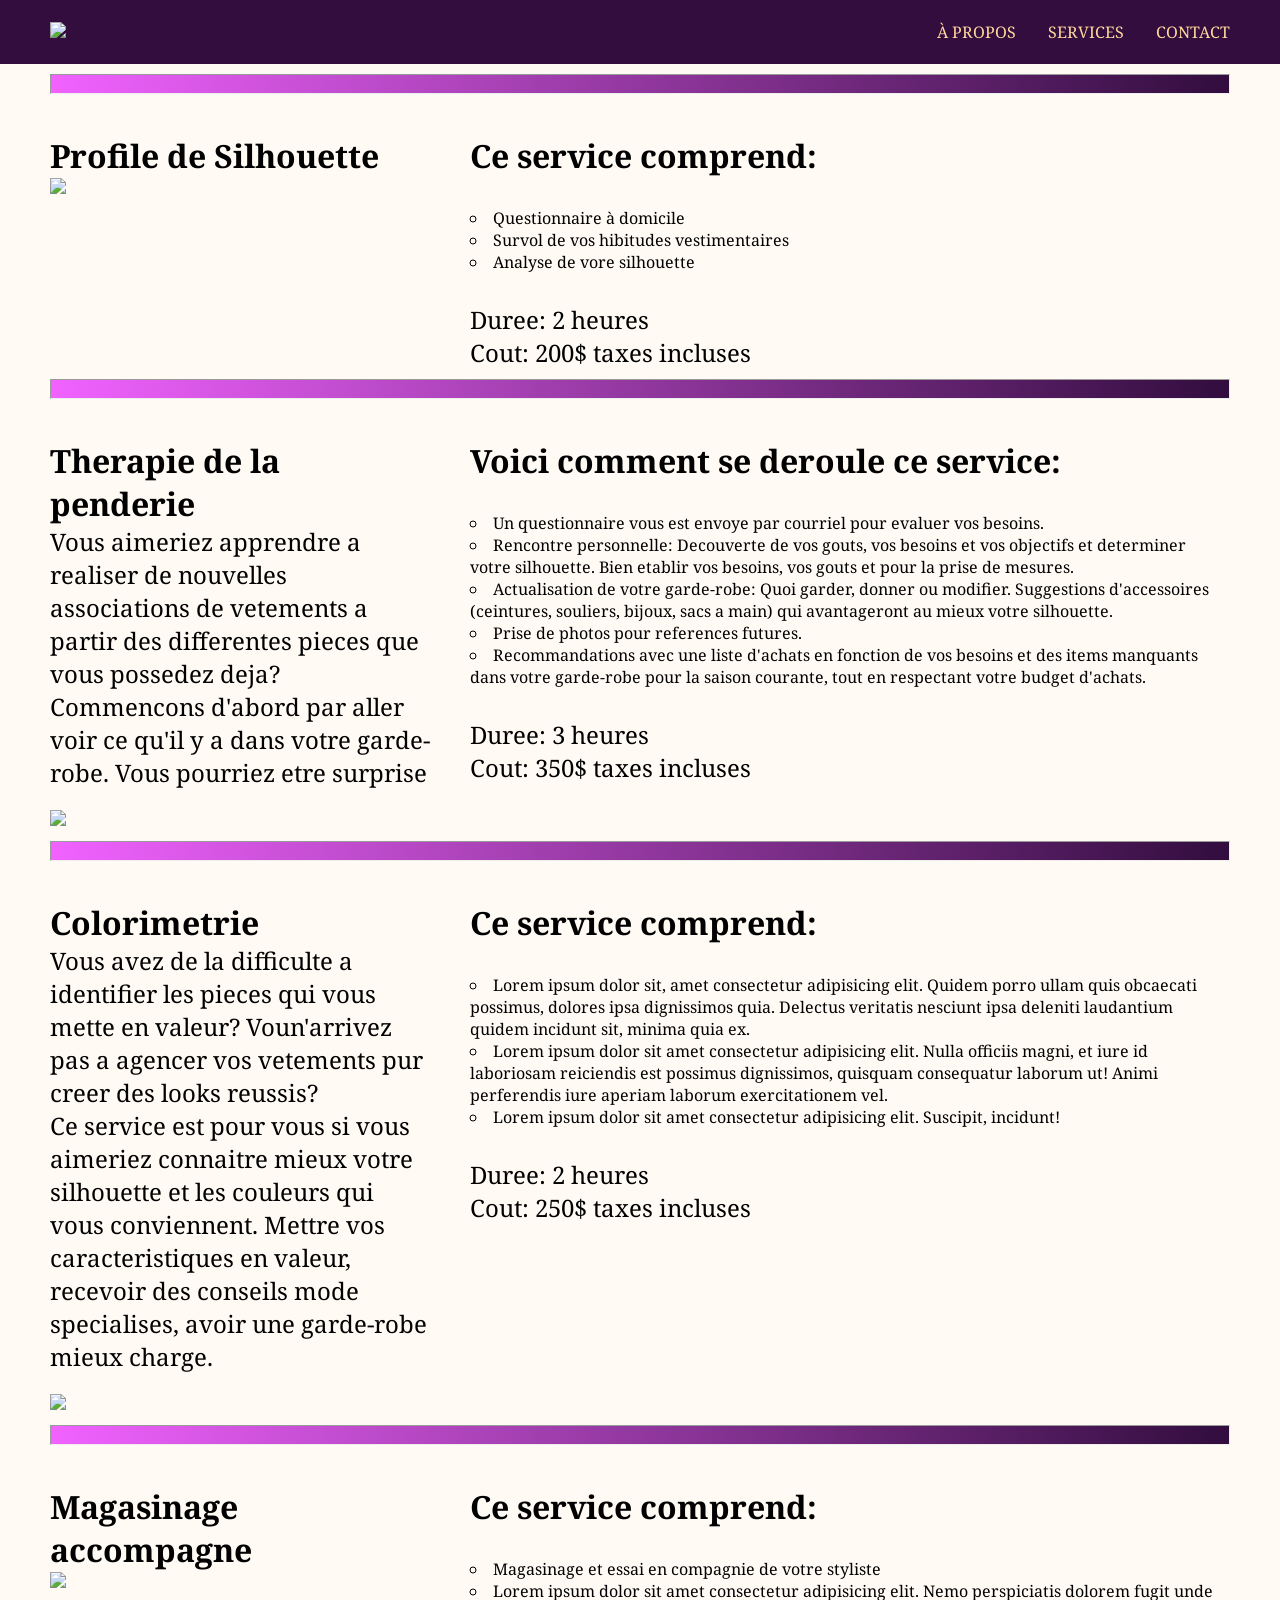
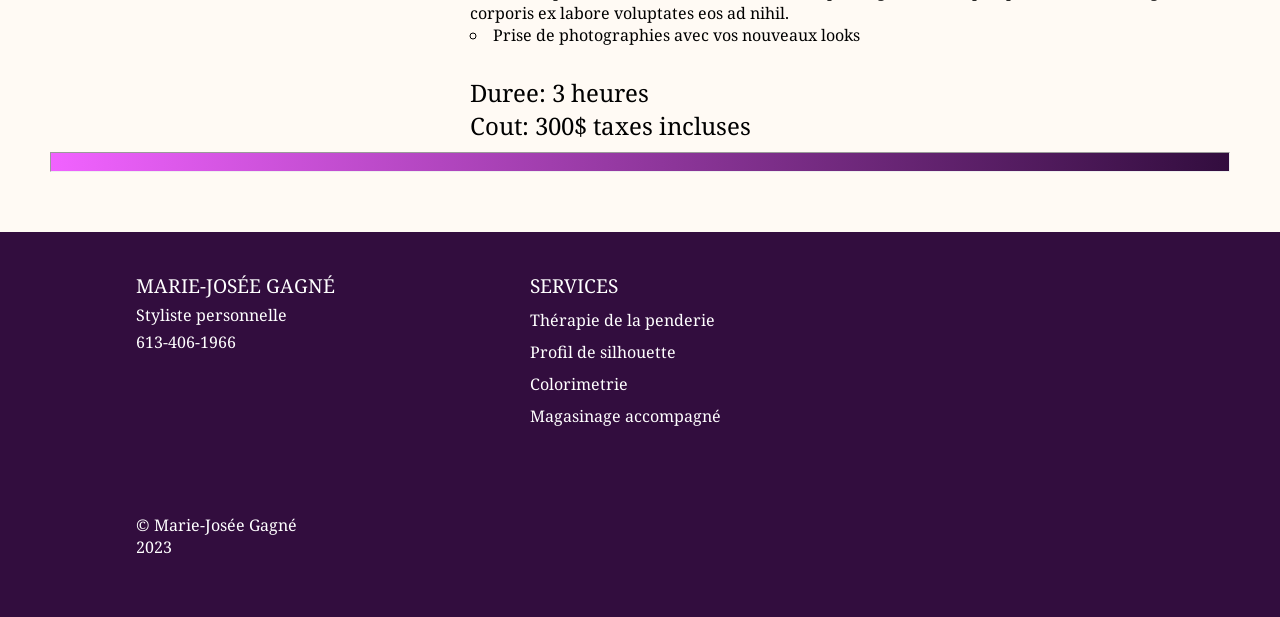
==== services.html @ 8a5ffe56 "Add files via upload" ====
<!DOCTYPE html>
<html lang="en">

<head>
    <meta charset="UTF-8" />
    <meta http-equiv="X-UA-Compatible" content="IE=edge" />
    <meta name="viewport" content="width=device-width, initial-scale=1.0" />
    <link href="services.css" rel="stylesheet" />
    <link href="style.css" rel="stylesheet" />
    <link href="https://fonts.googleapis.com/css2?family=Noto+Serif&family=Sacramento&display=swap" rel="stylesheet" />
    <!-- BOOTSTRAP -->

    <title>_v7</title>

    <body>

        <header>
            <nav class="navbar">
                <a class="nav-logo-img" href="/index.html"><img class="nav-logo-img" src="/images/LogoName.png" /></a>
                <ul class="nav-menu">
                    <li class="nav-items">
                        <a href="about.html" class="nav-link">À propos</a>
                    </li>
                    <li class="nav-items">
                        <a href="services.html" class="nav-link">Services</a>
                    </li>
                    <li class="nav-items">
                        <a href="contact.html" class="nav-link">Contact</a>
                    </li>
                    <!-- <li class="nav-items">
                        <a href="#" class="nav-link btn-clients">Clients</a>
                    </li> -->
                </ul>

                <div class="hamburger">
                    <span class="bar"></span>
                    <span class="bar"></span>
                    <span class="bar"></span>
                </div>
            </nav>
        </header>


        <div class="main-container">
            <hr>
            <div id="silhouette" class="silhouette-container">
                <div class="silhouette-img">
                    <h1>Profile de Silhouette</h1>
                    <img class="service-pic" src="/images/silhouette_627x418.png"/>
                </div>
                <div class="silhouette-txt">
                    <ul class="inside">
                       <h1>Ce service comprend:</h1>
                        <li class="inside s1">
                            Questionnaire à domicile
                        </li>
                        <li class="inside s2">
                            Survol de vos hibitudes vestimentaires
                        </li>
                        <li class="inside sLast">
                            Analyse de vore silhouette
                        </li>
                    </ul>
                    <p class="cout">Duree: 2 heures</p>
                    <p class="cout">Cout: 200$ taxes incluses</p>
                </div>
            </div> 
            <!-- End silhouette container -->
<hr>
            <div id="penderie" class="penderie-container">
                <div class="penderie-img">
                    <h1>Therapie de la penderie</h1>
                    <p class="intro penderie">Vous aimeriez apprendre a realiser de nouvelles associations de vetements a partir des differentes pieces que vous possedez deja? Commencons d'abord par aller voir ce qu'il y a dans votre garde-robe. Vous pourriez etre surprise </p>
                    <img class="service-pic" src="/images/penderie_627x418.png"/>
                </div>
                <div class="penderie-txt">
                    <ul class="inside">
                        <h1>Voici comment se deroule ce service:</h1>
                        <li class="inside s1">
                            Un questionnaire vous est envoye par courriel pour evaluer vos besoins.
                        </li>
                        <li class="inside s2">
                            Rencontre personnelle: Decouverte de vos gouts, vos besoins et vos objectifs et determiner votre silhouette. Bien etablir vos besoins, vos gouts et pour la prise de mesures.
                        </li>
                        <li class="inside s3">
                            Actualisation de votre garde-robe: Quoi garder, donner ou modifier. Suggestions d'accessoires (ceintures, souliers, bijoux, sacs a main) qui avantageront au mieux votre silhouette.
                        </li>
                        <li class="inside s4">
                            Prise de photos pour references futures.
                        </li>
                        <li class="inside sLast">
                            Recommandations avec une liste d'achats en fonction de vos besoins et des items manquants dans votre garde-robe pour la saison courante, tout en respectant votre budget d'achats.
                        </li>
                    </ul>
                    <p class="cout">Duree: 3 heures</p>
                    <p class="cout">Cout: 350$ taxes incluses</p>
                </div>
            </div>
            <!-- End penderie container -->
            <hr>

            <div id="colorimetrie" class="coloriemetrie-container">
                <div class="coloriemetrie-img">
                    <h1>Colorimetrie</h1>
                    <p class="intro colorimetrie">Vous avez de la difficulte a identifier les pieces qui vous mette en valeur? Voun'arrivez pas a agencer vos vetements pur creer des looks reussis? 
                    <br>
                    Ce service est pour vous si vous aimeriez connaitre mieux votre silhouette et les couleurs qui vous conviennent. Mettre vos caracteristiques en valeur, recevoir des conseils mode specialises, avoir une garde-robe mieux charge.</p>
                    <img class="service-pic" src="/images/color_627x418.png"/>
                </div>
                <div class="colorimetrie-txt">
                    <ul class="inside">
                        <h1>Ce service comprend:</h1>
                        <li class="inside s1">
                            Lorem ipsum dolor sit, amet consectetur adipisicing elit. Quidem porro ullam quis obcaecati possimus, dolores ipsa dignissimos quia. Delectus veritatis nesciunt ipsa deleniti laudantium quidem incidunt sit, minima quia ex.
                        </li>
                        <li class="inside s2">
                            Lorem ipsum dolor sit amet consectetur adipisicing elit. Nulla officiis magni, et iure id laboriosam reiciendis est possimus dignissimos, quisquam consequatur laborum ut! Animi perferendis iure aperiam laborum exercitationem vel.
                        </li>
                        <li class="inside sLast">
                            Lorem ipsum dolor sit amet consectetur adipisicing elit. Suscipit, incidunt!
                        </li>
                    </ul>
                    <p class="cout">Duree: 2 heures</p>
                    <p class="cout">Cout: 250$ taxes incluses</p>
                </div>
            </div>
            <!-- End colorimeterie container -->
            <hr>

            <div id="magasinage" class="magasinage-container">
                <div class="magasinage-img">
                    <h1>Magasinage accompagne</h1>
                    <img class="service-pic" src="/images/magasinage_627x418.png"/>
                </div>
                <div class="magasinage-txt">            
                    <ul class="inside">
                       <h1>Ce service comprend:</h1>
                        <li class="inside s1">
                            Magasinage et essai en compagnie de votre styliste
                        </li>
                        <li class="inside s2">
                            Lorem ipsum dolor sit amet consectetur adipisicing elit. Nemo perspiciatis dolorem fugit unde corporis ex labore voluptates eos ad nihil.
                        </li>
                        <li class="inside sLast">
                            Prise de photographies avec vos nouveaux looks
                        </li>
                    </ul>
                    <p class="cout">Duree: 3 heures</p>
                    <p class="cout">Cout: 300$ taxes incluses</p>
                </div>
            </div>
            <!-- End magasinage container -->
            <hr>
        </div>
        <!-- End main container     -->
    <footer>
        <div class="footer-container">
            <div class="footer-grid">
                <div class="footer-mj-div">
                    <a class="footer-link-svcs footer-link-mj-name" href="/pages/about.html#mj">Marie-Josée Gagné</a>
                    <p class="footer-pname">Styliste personnelle</p>
                    <p class="footer-pname"> 613-406-1966</p>
                    <p class="copyright">&copy Marie-Josée Gagné 2023</p>
                </div>
                <!-- End footer MJ -->
                <div class="services-links">
                    <div class="serv title">  
                        <p class="footer-services-title">Services</p>
                    </div>
                    <div class="serv serv1">  
                        <a class="footer-link-svcs" href="services.html#penderie">Thérapie de la penderie</a>
                    </div>
                    <div class="serv serv2">
                        <a class="footer-link-svcs" href="services.html#silhouette">Profil de silhouette</a>
                    </div>
                    <div class="serv serv3">
                        <a class="footer-link-svcs" href="services.html#colorimetrie">Colorimetrie</a>
                    </div>
                    <div class="serv serv4">
                        <a class="footer-link-svcs" href="services.html#magasinage">Magasinage accompagné</a>
                    </div>
                </div>
                <!-- End services links -->
                <div class="footer-coordinate">
                    <iframe src="https://www.google.com/maps/embed?pb=!1m18!1m12!1m3!1d445442.7583557211!2d-71.15841144553339!3d46.18866191407531!2m3!1f0!2f0!3f0!3m2!1i1024!2i768!4f13.1!3m3!1m2!1s0x4cb9beae26baaa57%3A0x433b4df6d086152e!2sNotre-Dame-des-Pins%2C%20QC!5e0!3m2!1sen!2sca!4v1685483128379!5m2!1sen!2sca" width="400" height="300" style="border:0;" allowfullscreen="" loading="lazy" referrerpolicy="no-referrer-when-downgrade"></iframe>
                </div>
                <!-- End footer coordinate -->
            </div>
            <!-- End footer grid -->
        </div>
        <!-- End footer container -->
    </footer>
        <script src="script.js"></script>
    </body>

</html>
---- services.css ----
/* SERVICES CSS */

hr {
  margin-top: 10px;
  margin-bottom: 10px;
  height: 20px;

  /* background: linear-gradient(to left, #d902ee, #ecd5ef); */
  background: linear-gradient(to right, #f162ff, #320d3e);
}

.cout {
  font-size: 1.5rem;
}

.silhouette-container {
  margin-top: 40px;
  display: grid;
  grid-template-columns: 1fr 2fr;
  gap: 40px;
  justify-content: center;
}

.service-pic {
  width: 100%;
}

.silhouette-txt {
  /* margin: auto; */
  /* background-color: palevioletred; */
}

.inside {
  list-style-position: inside;
  list-style-type: circle;
}
.s1 {
  margin-top: 30px;
}
.sLast {
  margin-bottom: 30px;
}

.penderie-container {
  margin-top: 40px;
  display: grid;
  grid-template-columns: 1fr 2fr;
  gap: 40px;
  justify-content: center;
}
.coloriemetrie-container {
  margin-top: 40px;
  display: grid;
  grid-template-columns: 1fr 2fr;
  gap: 40px;
  justify-content: center;
}

.magasinage-container {
  margin-top: 40px;
  display: grid;
  grid-template-columns: 1fr 2fr;
  gap: 40px;
  justify-content: center;
}
.intro {
  font-size: 1.5rem;
  margin-bottom: 20px;
}
---- style.css ----
* {
  margin: 0;
  padding: 0;
  box-sizing: border-box;
}

html {
  font-family: "Noto Serif", serif;

  background-color: #fffaf4;
}

/* Theme Color 1
purple:#320d3e;
yellow:#ffd79d;
pink:#d902ee;
pink:#f162ff */

/* Theme Color 2 
blue: #050533;
gray: #f2f1e8;
orange: #e34234;
turquoise: #058f9d;
turquoise: #40e0d0; */

/* *** BAR MENUE *** */
header {
  background-color: #320d3e;
  display: flex;
  justify-content: center;
  align-items: center;
}

h2 {
  font-size: 2.5rem;
}

.navbar {
  width: 1180px;
  min-height: 64px;
  display: flex;
  justify-content: space-between;
  align-items: center;
}

.nav-menu {
  display: flex;
  justify-content: space-between;
  align-items: center;
  gap: 32px;
}

.navbar li {
  list-style: none;
}

.navbar a {
  text-decoration: none;
  /* color: #ffd79d; */
}

.nav-logo-img {
  width: 160px;
}

.nav-logo {
  /* width: 10rem; */
  padding-top: 5px;
}

.nav-link {
  transition: 0.7s ease;
  color: #ffd79d;
  font-size: 1rem;
  text-transform: uppercase;
}

.nav-link:hover {
  color: #f162ff;
}

/* HAMBURGER DIV */

.hamburger {
  display: none;
  cursor: pointer;
}

.bar {
  display: block;
  width: 25px;
  height: 3px;
  margin: 5px auto;
  -webkit-transition: all 0.3s ease-in-out;
  transition: all 0.3s ease-in-out;
  background-color: #ffd79d;
}

/* SWITCH TO HAMBURGER AND TURN INTO AN X */

@media (max-width: 768px) {
  .hamburger {
    display: block;
  }
  .hamburger.active .bar:nth-child(2) {
    opacity: 0;
  }
  .hamburger.active .bar:nth-child(1) {
    transform: translateY(8px) rotate(45deg);
  }
  .hamburger.active .bar:nth-child(3) {
    transform: translateY(-8px) rotate(-45deg);
  }
  .nav-menu {
    flex-direction: column;
    position: fixed;
    left: -100%;
    top: 64px;
    gap: 0;
    background-color: #320d3e;
    width: 100%;
    text-align: center;
    transition: 0.3s;
  }
  .nav-items {
    margin: 10px 0;
  }
  .nav-menu.active {
    left: 0;
  }
}

.btn-clients {
  text-align: center;
  text-transform: uppercase;
  color: #320d3e;
  font-size: 1rem;
  background-color: #ffd79d;
  padding: 5px;
  border-radius: 25%;
}

/* ***** INTRO ******** */

.main-container {
  max-width: 1180px;
  margin: auto;
}
.hero {
  /* background-color: aqua; */
  background: linear-gradient(to bottom, white, #f162ff);
}
.styliste-hero-container {
  display: flex;
  justify-content: center;
  align-items: center;
  gap: 20px;
  /* flex-wrap: wrap; */
}

.el1-gagne {
  padding: 5px 25px;
  align-self: center;
  justify-self: center;
}

.el1-gagne .nom {
  font-size: 70px;
  color: #d902ee;
  font-family: "Sacramento", cursive;
}

.el1-gagne .g {
  font-family: "Lucida Handwriting", sans-serif;
}

.el1-gagne p {
  line-height: 1.5;
  font-size: 1.5rem;
}

.contact-link-container {
  margin-top: 20px;
}

.link-to-contact-page {
  font-size: 1.5rem;
  text-decoration: none;
  background-color: #320d3e;
  color: #ffd79d;
  padding: 8px 16px;
}

.link-contact-page:hover {
  color: #d902ee;
}

.styliste-hero-photo {
  justify-self: center;
  align-self: center;
}

.styliste-hero-photo .mj-img {
  max-width: 400px;
}

.teaser-list-container {
  display: flex;
  justify-content: center;
  align-items: center;
  flex-direction: column;
  padding: 20px 5px;
  /* background-color: #f162ff; */
}

.teaser-title {
  margin-bottom: 20px;
}

.teaser-list {
  list-style: square;
  margin-bottom: 10px;
  font-size: 1.5rem;
}

/* ****  SERVICES  *********** */

.service-intro-container {
  display: flex;
  justify-content: center;
  align-items: center;
  flex-direction: column;
  margin-top: 60px;
}

.service-lead {
  text-transform: uppercase;
  font-size: 1.5rem;
  margin-bottom: 16px;
}

.services-display {
  display: flex;
  justify-content: center;
  align-items: center;
  flex-wrap: wrap;
  gap: 2rem;
}

.serv-items {
  border: solid 3px black;
  display: flex;
  flex-direction: column;
  align-items: center;
  justify-items: center;
  max-width: 470px;
  /* gap: 20px; */
}

.service-image {
  width: 100%;
}

.link {
  text-align: center;
  font-size: 1.5rem;
  text-decoration: none;
  text-transform: uppercase;
  background-color: #320d3e;
  color: #ffd79d;
  padding: 15px 10px;
  width: 100%;
}

footer {
  margin-top: 60px;
  padding: 40px;
  background-color: #320d3e;
  display: flex;
}

.footer-container {
  max-width: 1180px;
  margin: auto;
  color: white;
}
.footer-grid {
  display: grid;
  grid-template-columns: 1fr 1fr 1fr;
  align-items: start;
  /* justify-content: center; */
  justify-items: center;
  gap: 20px;
}

.footer-mj-div {
  position: relative;
}
.footer-link-mj-name {
  font-size: 1.2rem;
  text-transform: uppercase;
}

.footer-pname {
  margin-top: 5px;
  margin-bottom: 5px;
}

.copyright {
  position: absolute;
  bottom: -200px;
}
.footer-link-svcs {
  color: white;
  text-decoration: none;
}

.services-links {
  display: block;
}
.footer-services-title {
  font-size: 1.2rem;
  text-transform: uppercase;
}
.serv {
  margin-bottom: 10px;
}
.footer-link-svcs:hover {
  color: #ffd79d;
}
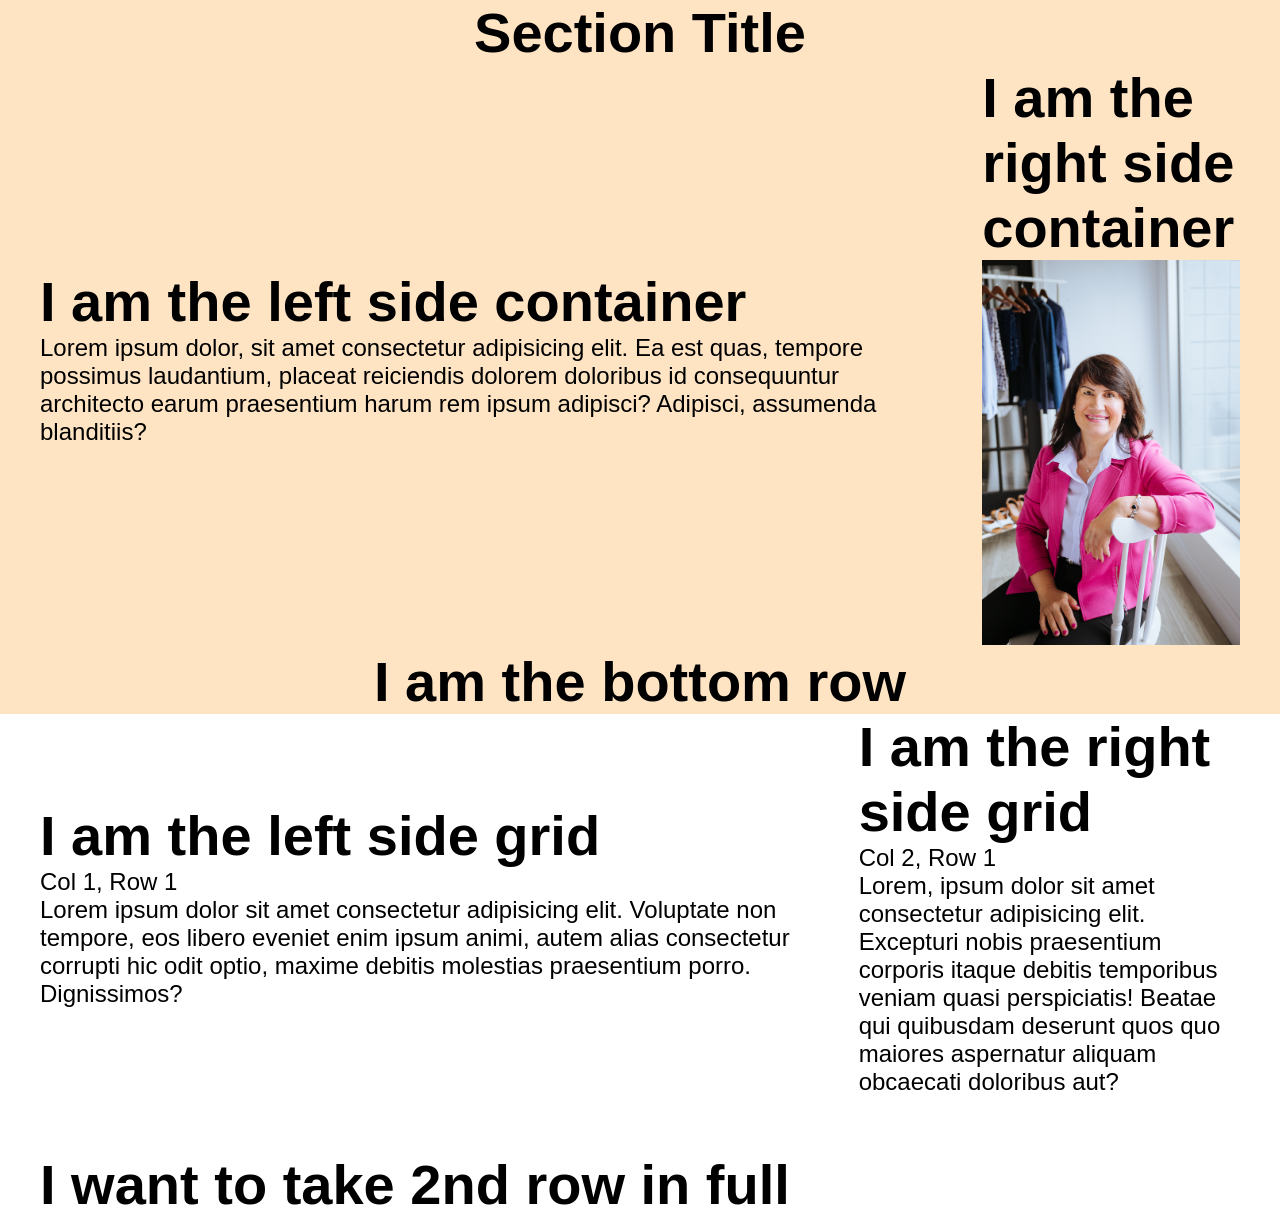
==== commit 60eb1bc0: "Revamped Dec 2023" ====
--- a/services.html
+++ b/services.html
@@ -1,196 +1,68 @@
-<!DOCTYPE html>
-<html lang="en">
-
-<head>
-    <meta charset="UTF-8" />
-    <meta http-equiv="X-UA-Compatible" content="IE=edge" />
-    <meta name="viewport" content="width=device-width, initial-scale=1.0" />
-    <link href="services.css" rel="stylesheet" />
-    <link href="style.css" rel="stylesheet" />
-    <link href="https://fonts.googleapis.com/css2?family=Noto+Serif&family=Sacramento&display=swap" rel="stylesheet" />
-    <!-- BOOTSTRAP -->
-
-    <title>_v7</title>
-
-    <body>
-
-        <header>
-            <nav class="navbar">
-                <a class="nav-logo-img" href="/index.html"><img class="nav-logo-img" src="/images/LogoName.png" /></a>
-                <ul class="nav-menu">
-                    <li class="nav-items">
-                        <a href="about.html" class="nav-link">À propos</a>
-                    </li>
-                    <li class="nav-items">
-                        <a href="services.html" class="nav-link">Services</a>
-                    </li>
-                    <li class="nav-items">
-                        <a href="contact.html" class="nav-link">Contact</a>
-                    </li>
-                    <!-- <li class="nav-items">
-                        <a href="#" class="nav-link btn-clients">Clients</a>
-                    </li> -->
-                </ul>
-
-                <div class="hamburger">
-                    <span class="bar"></span>
-                    <span class="bar"></span>
-                    <span class="bar"></span>
-                </div>
-            </nav>
-        </header>
-
-
-        <div class="main-container">
-            <hr>
-            <div id="silhouette" class="silhouette-container">
-                <div class="silhouette-img">
-                    <h1>Profile de Silhouette</h1>
-                    <img class="service-pic" src="/images/silhouette_627x418.png"/>
-                </div>
-                <div class="silhouette-txt">
-                    <ul class="inside">
-                       <h1>Ce service comprend:</h1>
-                        <li class="inside s1">
-                            Questionnaire à domicile
-                        </li>
-                        <li class="inside s2">
-                            Survol de vos hibitudes vestimentaires
-                        </li>
-                        <li class="inside sLast">
-                            Analyse de vore silhouette
-                        </li>
-                    </ul>
-                    <p class="cout">Duree: 2 heures</p>
-                    <p class="cout">Cout: 200$ taxes incluses</p>
-                </div>
-            </div> 
-            <!-- End silhouette container -->
-<hr>
-            <div id="penderie" class="penderie-container">
-                <div class="penderie-img">
-                    <h1>Therapie de la penderie</h1>
-                    <p class="intro penderie">Vous aimeriez apprendre a realiser de nouvelles associations de vetements a partir des differentes pieces que vous possedez deja? Commencons d'abord par aller voir ce qu'il y a dans votre garde-robe. Vous pourriez etre surprise </p>
-                    <img class="service-pic" src="/images/penderie_627x418.png"/>
-                </div>
-                <div class="penderie-txt">
-                    <ul class="inside">
-                        <h1>Voici comment se deroule ce service:</h1>
-                        <li class="inside s1">
-                            Un questionnaire vous est envoye par courriel pour evaluer vos besoins.
-                        </li>
-                        <li class="inside s2">
-                            Rencontre personnelle: Decouverte de vos gouts, vos besoins et vos objectifs et determiner votre silhouette. Bien etablir vos besoins, vos gouts et pour la prise de mesures.
-                        </li>
-                        <li class="inside s3">
-                            Actualisation de votre garde-robe: Quoi garder, donner ou modifier. Suggestions d'accessoires (ceintures, souliers, bijoux, sacs a main) qui avantageront au mieux votre silhouette.
-                        </li>
-                        <li class="inside s4">
-                            Prise de photos pour references futures.
-                        </li>
-                        <li class="inside sLast">
-                            Recommandations avec une liste d'achats en fonction de vos besoins et des items manquants dans votre garde-robe pour la saison courante, tout en respectant votre budget d'achats.
-                        </li>
-                    </ul>
-                    <p class="cout">Duree: 3 heures</p>
-                    <p class="cout">Cout: 350$ taxes incluses</p>
-                </div>
-            </div>
-            <!-- End penderie container -->
-            <hr>
-
-            <div id="colorimetrie" class="coloriemetrie-container">
-                <div class="coloriemetrie-img">
-                    <h1>Colorimetrie</h1>
-                    <p class="intro colorimetrie">Vous avez de la difficulte a identifier les pieces qui vous mette en valeur? Voun'arrivez pas a agencer vos vetements pur creer des looks reussis? 
-                    <br>
-                    Ce service est pour vous si vous aimeriez connaitre mieux votre silhouette et les couleurs qui vous conviennent. Mettre vos caracteristiques en valeur, recevoir des conseils mode specialises, avoir une garde-robe mieux charge.</p>
-                    <img class="service-pic" src="/images/color_627x418.png"/>
-                </div>
-                <div class="colorimetrie-txt">
-                    <ul class="inside">
-                        <h1>Ce service comprend:</h1>
-                        <li class="inside s1">
-                            Lorem ipsum dolor sit, amet consectetur adipisicing elit. Quidem porro ullam quis obcaecati possimus, dolores ipsa dignissimos quia. Delectus veritatis nesciunt ipsa deleniti laudantium quidem incidunt sit, minima quia ex.
-                        </li>
-                        <li class="inside s2">
-                            Lorem ipsum dolor sit amet consectetur adipisicing elit. Nulla officiis magni, et iure id laboriosam reiciendis est possimus dignissimos, quisquam consequatur laborum ut! Animi perferendis iure aperiam laborum exercitationem vel.
-                        </li>
-                        <li class="inside sLast">
-                            Lorem ipsum dolor sit amet consectetur adipisicing elit. Suscipit, incidunt!
-                        </li>
-                    </ul>
-                    <p class="cout">Duree: 2 heures</p>
-                    <p class="cout">Cout: 250$ taxes incluses</p>
-                </div>
-            </div>
-            <!-- End colorimeterie container -->
-            <hr>
-
-            <div id="magasinage" class="magasinage-container">
-                <div class="magasinage-img">
-                    <h1>Magasinage accompagne</h1>
-                    <img class="service-pic" src="/images/magasinage_627x418.png"/>
-                </div>
-                <div class="magasinage-txt">            
-                    <ul class="inside">
-                       <h1>Ce service comprend:</h1>
-                        <li class="inside s1">
-                            Magasinage et essai en compagnie de votre styliste
-                        </li>
-                        <li class="inside s2">
-                            Lorem ipsum dolor sit amet consectetur adipisicing elit. Nemo perspiciatis dolorem fugit unde corporis ex labore voluptates eos ad nihil.
-                        </li>
-                        <li class="inside sLast">
-                            Prise de photographies avec vos nouveaux looks
-                        </li>
-                    </ul>
-                    <p class="cout">Duree: 3 heures</p>
-                    <p class="cout">Cout: 300$ taxes incluses</p>
-                </div>
-            </div>
-            <!-- End magasinage container -->
-            <hr>
-        </div>
-        <!-- End main container     -->
-    <footer>
-        <div class="footer-container">
-            <div class="footer-grid">
-                <div class="footer-mj-div">
-                    <a class="footer-link-svcs footer-link-mj-name" href="/pages/about.html#mj">Marie-Josée Gagné</a>
-                    <p class="footer-pname">Styliste personnelle</p>
-                    <p class="footer-pname"> 613-406-1966</p>
-                    <p class="copyright">&copy Marie-Josée Gagné 2023</p>
-                </div>
-                <!-- End footer MJ -->
-                <div class="services-links">
-                    <div class="serv title">  
-                        <p class="footer-services-title">Services</p>
-                    </div>
-                    <div class="serv serv1">  
-                        <a class="footer-link-svcs" href="services.html#penderie">Thérapie de la penderie</a>
-                    </div>
-                    <div class="serv serv2">
-                        <a class="footer-link-svcs" href="services.html#silhouette">Profil de silhouette</a>
-                    </div>
-                    <div class="serv serv3">
-                        <a class="footer-link-svcs" href="services.html#colorimetrie">Colorimetrie</a>
-                    </div>
-                    <div class="serv serv4">
-                        <a class="footer-link-svcs" href="services.html#magasinage">Magasinage accompagné</a>
-                    </div>
-                </div>
-                <!-- End services links -->
-                <div class="footer-coordinate">
-                    <iframe src="https://www.google.com/maps/embed?pb=!1m18!1m12!1m3!1d445442.7583557211!2d-71.15841144553339!3d46.18866191407531!2m3!1f0!2f0!3f0!3m2!1i1024!2i768!4f13.1!3m3!1m2!1s0x4cb9beae26baaa57%3A0x433b4df6d086152e!2sNotre-Dame-des-Pins%2C%20QC!5e0!3m2!1sen!2sca!4v1685483128379!5m2!1sen!2sca" width="400" height="300" style="border:0;" allowfullscreen="" loading="lazy" referrerpolicy="no-referrer-when-downgrade"></iframe>
-                </div>
-                <!-- End footer coordinate -->
-            </div>
-            <!-- End footer grid -->
-        </div>
-        <!-- End footer container -->
-    </footer>
-        <script src="script.js"></script>
-    </body>
-
-</html>+<!DOCTYPE html>
+<html lang="en">
+    <head>
+        <meta charset="UTF-8" />
+        <meta name="viewport" content="width=device-width, initial-scale=1.0" />
+        <link rel="stylesheet" href="style.css" />
+        <title>Document</title>
+    </head>
+    <body>
+        <section class="section-container">
+            <div class="utility-container">
+                <div class="section-title-container">
+                    <h1>Section Title</h1>
+                </div>
+                <div class="flex-container">
+                    <div class="left-container">
+                        <h1>I am the left side container</h1>
+                        <p>
+                            Lorem ipsum dolor, sit amet consectetur adipisicing
+                            elit. Ea est quas, tempore possimus laudantium,
+                            placeat reiciendis dolorem doloribus id consequuntur
+                            architecto earum praesentium harum rem ipsum
+                            adipisci? Adipisci, assumenda blanditiis?
+                        </p>
+                    </div>
+                    <div class="right-container">
+                        <h1>I am the right side container</h1>
+                        <img src="images/mj_header.png" class="test-img" />
+                    </div>
+                </div>
+                <div class="bottom-1row-container">
+                    <h1>I am the bottom row</h1>
+                </div>
+            </div>
+        </section>
+        <section class="section-ml-container">
+            <div class="utility-container">
+                <div class="grid-container">
+                    <div class="left-side-grid">
+                        <h1>I am the left side grid</h1>
+                        <p>Col 1, Row 1</p>
+                        <p>
+                            Lorem ipsum dolor sit amet consectetur adipisicing
+                            elit. Voluptate non tempore, eos libero eveniet enim
+                            ipsum animi, autem alias consectetur corrupti hic
+                            odit optio, maxime debitis molestias praesentium
+                            porro. Dignissimos?
+                        </p>
+                    </div>
+                    <div class="right-side-grid">
+                        <h1>I am the right side grid</h1>
+                        <p>Col 2, Row 1</p>
+                        <p>
+                            Lorem, ipsum dolor sit amet consectetur adipisicing
+                            elit. Excepturi nobis praesentium corporis itaque
+                            debitis temporibus veniam quasi perspiciatis! Beatae
+                            qui quibusdam deserunt quos quo maiores aspernatur
+                            aliquam obcaecati doloribus aut?
+                        </p>
+                    </div>
+                    <div class="bottom-grid-row">
+                        <h1>I want to take 2nd row in full</h1>
+                    </div>
+                </div>
+            </div>
+        </section>
+    </body>
+</html>
--- a/style.css
+++ b/style.css
@@ -1,330 +1,314 @@
 * {
-  margin: 0;
-  padding: 0;
-  box-sizing: border-box;
-}
-
-html {
-  font-family: "Noto Serif", serif;
-
-  background-color: #fffaf4;
-}
-
-/* Theme Color 1
-purple:#320d3e;
-yellow:#ffd79d;
-pink:#d902ee;
-pink:#f162ff */
-
-/* Theme Color 2 
-blue: #050533;
-gray: #f2f1e8;
-orange: #e34234;
-turquoise: #058f9d;
-turquoise: #40e0d0; */
-
-/* *** BAR MENUE *** */
+    padding: 0;
+    margin: 0;
+    box-sizing: border-box;
+}
+
+body {
+    font-family: "Lato", sans-serif;
+    /* background-color: #f0f8ff; */
+}
+
+/* Colors
+blue: #401c93ff
+pink: #d7118aff
+back: #fffffdff */
+
+.utility-container {
+    margin: 0 auto;
+    max-width: 1200px;
+}
+
+.grid-container {
+    display: grid;
+    grid-template-columns: 2fr 1fr;
+    gap: 3.5rem;
+    align-items: center;
+}
+
+h1 {
+    font-family: "Belleza", sans-serif;
+    font-size: 3.5em;
+}
+
+h2 {
+    font-family: "Belleza", sans-serif;
+    font-size: 2.5rem;
+}
+h3 {
+    font-family: "Belleza", sans-serif;
+    font-size: 2rem;
+}
+
+p {
+    font-size: 1.5rem;
+}
+
+/* *** HUMBERGER ***  */
+.hamburger {
+    display: none;
+    cursor: pointer;
+}
+
+.bar {
+    display: block;
+    width: 25px;
+    height: 3px;
+    margin: 5px auto;
+    -webkit-transition: all 0.3s ease-in-out;
+    transition: all 0.3s ease-in-out;
+    background-color: #401c93ff;
+}
+
+@media (max-width: 768px) {
+    .hamburger {
+        display: block;
+    }
+    .hamburger.active .bar:nth-child(2) {
+        opacity: 0;
+    }
+    .hamburger.active .bar:nth-child(1) {
+        transform: translateY(8px) rotate(45deg);
+    }
+    .hamburger.active .bar:nth-child(3) {
+        transform: translateY(-8px) rotate(-45deg);
+    }
+    .nav-menu {
+        flex-direction: column;
+        position: fixed;
+        left: -100%;
+        top: 64px;
+        gap: 0;
+        background-color: #d7118aff;
+        width: 100%;
+        text-align: center;
+        transition: 0.3s;
+    }
+    .nav-items {
+        margin: 10px 0;
+    }
+    .nav-menu.active {
+        left: 0;
+    }
+}
+/* END HUMBERGER
+******************************************************** */
 header {
-  background-color: #320d3e;
-  display: flex;
-  justify-content: center;
-  align-items: center;
-}
-
-h2 {
-  font-size: 2.5rem;
-}
-
-.navbar {
-  width: 1180px;
-  min-height: 64px;
-  display: flex;
-  justify-content: space-between;
-  align-items: center;
-}
-
-.nav-menu {
-  display: flex;
-  justify-content: space-between;
-  align-items: center;
-  gap: 32px;
-}
-
-.navbar li {
-  list-style: none;
-}
-
-.navbar a {
-  text-decoration: none;
-  /* color: #ffd79d; */
-}
-
-.nav-logo-img {
-  width: 160px;
-}
-
-.nav-logo {
-  /* width: 10rem; */
-  padding-top: 5px;
-}
-
-.nav-link {
-  transition: 0.7s ease;
-  color: #ffd79d;
-  font-size: 1rem;
-  text-transform: uppercase;
-}
-
-.nav-link:hover {
-  color: #f162ff;
-}
-
-/* HAMBURGER DIV */
-
-.hamburger {
-  display: none;
-  cursor: pointer;
-}
-
-.bar {
-  display: block;
-  width: 25px;
-  height: 3px;
-  margin: 5px auto;
-  -webkit-transition: all 0.3s ease-in-out;
-  transition: all 0.3s ease-in-out;
-  background-color: #ffd79d;
-}
-
-/* SWITCH TO HAMBURGER AND TURN INTO AN X */
-
-@media (max-width: 768px) {
-  .hamburger {
-    display: block;
-  }
-  .hamburger.active .bar:nth-child(2) {
-    opacity: 0;
-  }
-  .hamburger.active .bar:nth-child(1) {
-    transform: translateY(8px) rotate(45deg);
-  }
-  .hamburger.active .bar:nth-child(3) {
-    transform: translateY(-8px) rotate(-45deg);
-  }
-  .nav-menu {
-    flex-direction: column;
-    position: fixed;
-    left: -100%;
-    top: 64px;
-    gap: 0;
-    background-color: #320d3e;
+    background-color: aliceblue;
+}
+
+nav {
+    padding: 1rem 1rem 0;
+    font-size: 1.25rem;
+    display: flex;
+    justify-content: space-between;
+    align-items: center;
+    /* background-color: bisque; */
+}
+
+.logo-img {
     width: 100%;
+}
+
+.nav-menu-container {
+    display: flex;
+    justify-content: center;
+    align-items: center;
+    gap: 1.5rem;
+}
+
+.nav-items {
+    list-style: none;
+}
+
+a .nav-item-link {
+    text-decoration: none;
+    color: #401c93ff;
+}
+
+.header-container {
+    padding: 0 1rem;
+    padding-bottom: 2rem;
+    /* background-color: aquamarine; */
+}
+
+.slogan {
+    padding-bottom: 4rem;
+}
+
+.styliste-personnelle {
+    margin-bottom: 4rem;
+}
+
+.mission {
+    line-height: 1.25;
+    padding-bottom: 4rem;
+}
+
+.mj-hero-image {
+    max-width: 100%;
+}
+
+.btn-contact:link,
+.btn-contact:visited {
+    font-size: 1.5rem;
+    background-color: #401c93ff;
+    color: white;
+    text-decoration: none;
+    display: inline-block;
+    padding: 16px 32px;
+    border-radius: 9px;
+    /* position: absolute;
+    left: 50%;
+    transform: translate(-50%); */
+}
+
+/* ** SERVICE SECTION ** */
+
+.flex-services-container {
+    /* display: flex;
+    justify-content: center;
+    align-items: center; */
+    margin: 5rem 0;
+}
+
+.coming-soon {
+    font-size: 3.5rem;
     text-align: center;
-    transition: 0.3s;
-  }
-  .nav-items {
-    margin: 10px 0;
-  }
-  .nav-menu.active {
-    left: 0;
-  }
-}
-
-.btn-clients {
-  text-align: center;
-  text-transform: uppercase;
-  color: #320d3e;
-  font-size: 1rem;
-  background-color: #ffd79d;
-  padding: 5px;
-  border-radius: 25%;
-}
-
-/* ***** INTRO ******** */
-
-.main-container {
-  max-width: 1180px;
-  margin: auto;
-}
-.hero {
-  /* background-color: aqua; */
-  background: linear-gradient(to bottom, white, #f162ff);
-}
-.styliste-hero-container {
-  display: flex;
-  justify-content: center;
-  align-items: center;
-  gap: 20px;
-  /* flex-wrap: wrap; */
-}
-
-.el1-gagne {
-  padding: 5px 25px;
-  align-self: center;
-  justify-self: center;
-}
-
-.el1-gagne .nom {
-  font-size: 70px;
-  color: #d902ee;
-  font-family: "Sacramento", cursive;
-}
-
-.el1-gagne .g {
-  font-family: "Lucida Handwriting", sans-serif;
-}
-
-.el1-gagne p {
-  line-height: 1.5;
-  font-size: 1.5rem;
-}
-
-.contact-link-container {
-  margin-top: 20px;
-}
-
-.link-to-contact-page {
-  font-size: 1.5rem;
-  text-decoration: none;
-  background-color: #320d3e;
-  color: #ffd79d;
-  padding: 8px 16px;
-}
-
-.link-contact-page:hover {
-  color: #d902ee;
-}
-
-.styliste-hero-photo {
-  justify-self: center;
-  align-self: center;
-}
-
-.styliste-hero-photo .mj-img {
-  max-width: 400px;
-}
-
-.teaser-list-container {
-  display: flex;
-  justify-content: center;
-  align-items: center;
-  flex-direction: column;
-  padding: 20px 5px;
-  /* background-color: #f162ff; */
-}
-
-.teaser-title {
-  margin-bottom: 20px;
-}
-
-.teaser-list {
-  list-style: square;
-  margin-bottom: 10px;
-  font-size: 1.5rem;
-}
-
-/* ****  SERVICES  *********** */
-
-.service-intro-container {
-  display: flex;
-  justify-content: center;
-  align-items: center;
-  flex-direction: column;
-  margin-top: 60px;
-}
-
-.service-lead {
-  text-transform: uppercase;
-  font-size: 1.5rem;
-  margin-bottom: 16px;
-}
-
-.services-display {
-  display: flex;
-  justify-content: center;
-  align-items: center;
-  flex-wrap: wrap;
-  gap: 2rem;
-}
-
-.serv-items {
-  border: solid 3px black;
-  display: flex;
-  flex-direction: column;
-  align-items: center;
-  justify-items: center;
-  max-width: 470px;
-  /* gap: 20px; */
-}
-
-.service-image {
-  width: 100%;
-}
-
-.link {
-  text-align: center;
-  font-size: 1.5rem;
-  text-decoration: none;
-  text-transform: uppercase;
-  background-color: #320d3e;
-  color: #ffd79d;
-  padding: 15px 10px;
-  width: 100%;
-}
-
-footer {
-  margin-top: 60px;
-  padding: 40px;
-  background-color: #320d3e;
-  display: flex;
-}
-
-.footer-container {
-  max-width: 1180px;
-  margin: auto;
-  color: white;
-}
-.footer-grid {
-  display: grid;
-  grid-template-columns: 1fr 1fr 1fr;
-  align-items: start;
-  /* justify-content: center; */
-  justify-items: center;
-  gap: 20px;
-}
-
-.footer-mj-div {
-  position: relative;
-}
-.footer-link-mj-name {
-  font-size: 1.2rem;
-  text-transform: uppercase;
-}
-
-.footer-pname {
-  margin-top: 5px;
-  margin-bottom: 5px;
-}
-
-.copyright {
-  position: absolute;
-  bottom: -200px;
-}
-.footer-link-svcs {
-  color: white;
-  text-decoration: none;
-}
-
-.services-links {
-  display: block;
-}
-.footer-services-title {
-  font-size: 1.2rem;
-  text-transform: uppercase;
-}
-.serv {
-  margin-bottom: 10px;
-}
-.footer-link-svcs:hover {
-  color: #ffd79d;
-}
+}
+
+/* **** CONTACT SECTION ***** */
+
+#contact-section {
+    padding-top: 1rem;
+    /* background-color: pink; */
+}
+
+.contact-header-container {
+    display: flex;
+    justify-content: center;
+    height: 5rem;
+}
+
+.grid-contact-container {
+    display: grid;
+    grid-template-columns: 1fr 1fr;
+    gap: 2.5rem;
+    justify-items: center;
+    align-items: center;
+}
+
+.left-side {
+    grid-row: 1/3;
+    display: grid;
+    place-items: center;
+}
+
+.mj-contact-img {
+    max-width: 80%;
+}
+
+.contact-phone-icon {
+    stroke: purple;
+    width: 24px;
+    height: 24px;
+}
+.contact-details-tel {
+    padding: 1em 0;
+}
+
+.contact-details-email {
+    padding-bottom: 1em;
+}
+
+.email-link {
+    cursor: pointer;
+    text-decoration: none;
+    color: black;
+    font-size: 1.5rem;
+    padding-bottom: 1em;
+}
+
+.contact-location-icon {
+    stroke: purple;
+    width: 24px;
+}
+
+/* **** FORM in the Grid-contact-container  *** */
+
+.contact-form-container {
+    width: 100%;
+    /* display: none; */
+    /* background-color: aqua; */
+}
+
+.thank-you-container {
+    display: none;
+}
+
+.form-group {
+    margin-bottom: 1.5em;
+}
+
+.form-control {
+    font-size: 1.23em;
+    width: 100%;
+}
+
+.btn-send-container {
+    display: grid;
+    place-items: center;
+}
+
+.btn-send-form {
+    font-size: 1.5rem;
+    background-color: #401c93ff;
+    color: white;
+    text-decoration: none;
+    display: inline-block;
+    padding: 16px 32px;
+    border-radius: 9px;
+    justify-self: center;
+}
+
+/* *** SERVICES TRIAL **** */
+
+.section-container {
+    background-color: bisque;
+}
+
+.section-title-container {
+    /* display: flex;
+    justify-content: center; */
+    text-align: center;
+}
+
+.flex-container {
+    display: flex;
+    justify-content: center;
+    /* align-content: center; */
+    align-items: center;
+    gap: 50px;
+}
+
+.right-container {
+    max-width: 30%;
+}
+.test-img {
+    width: 100%;
+}
+.bottom-1row-container {
+    text-align: center;
+}
+
+/* ** TESTING GRID ** */
+
+/* .grid-container {
+    display: grid;
+    grid-template-columns: 1fr 1fr;
+    gap: 50px;
+}
+.bottom-grid-row {
+    grid-column: 1/3;
+    background-color: aquamarine;
+} */
